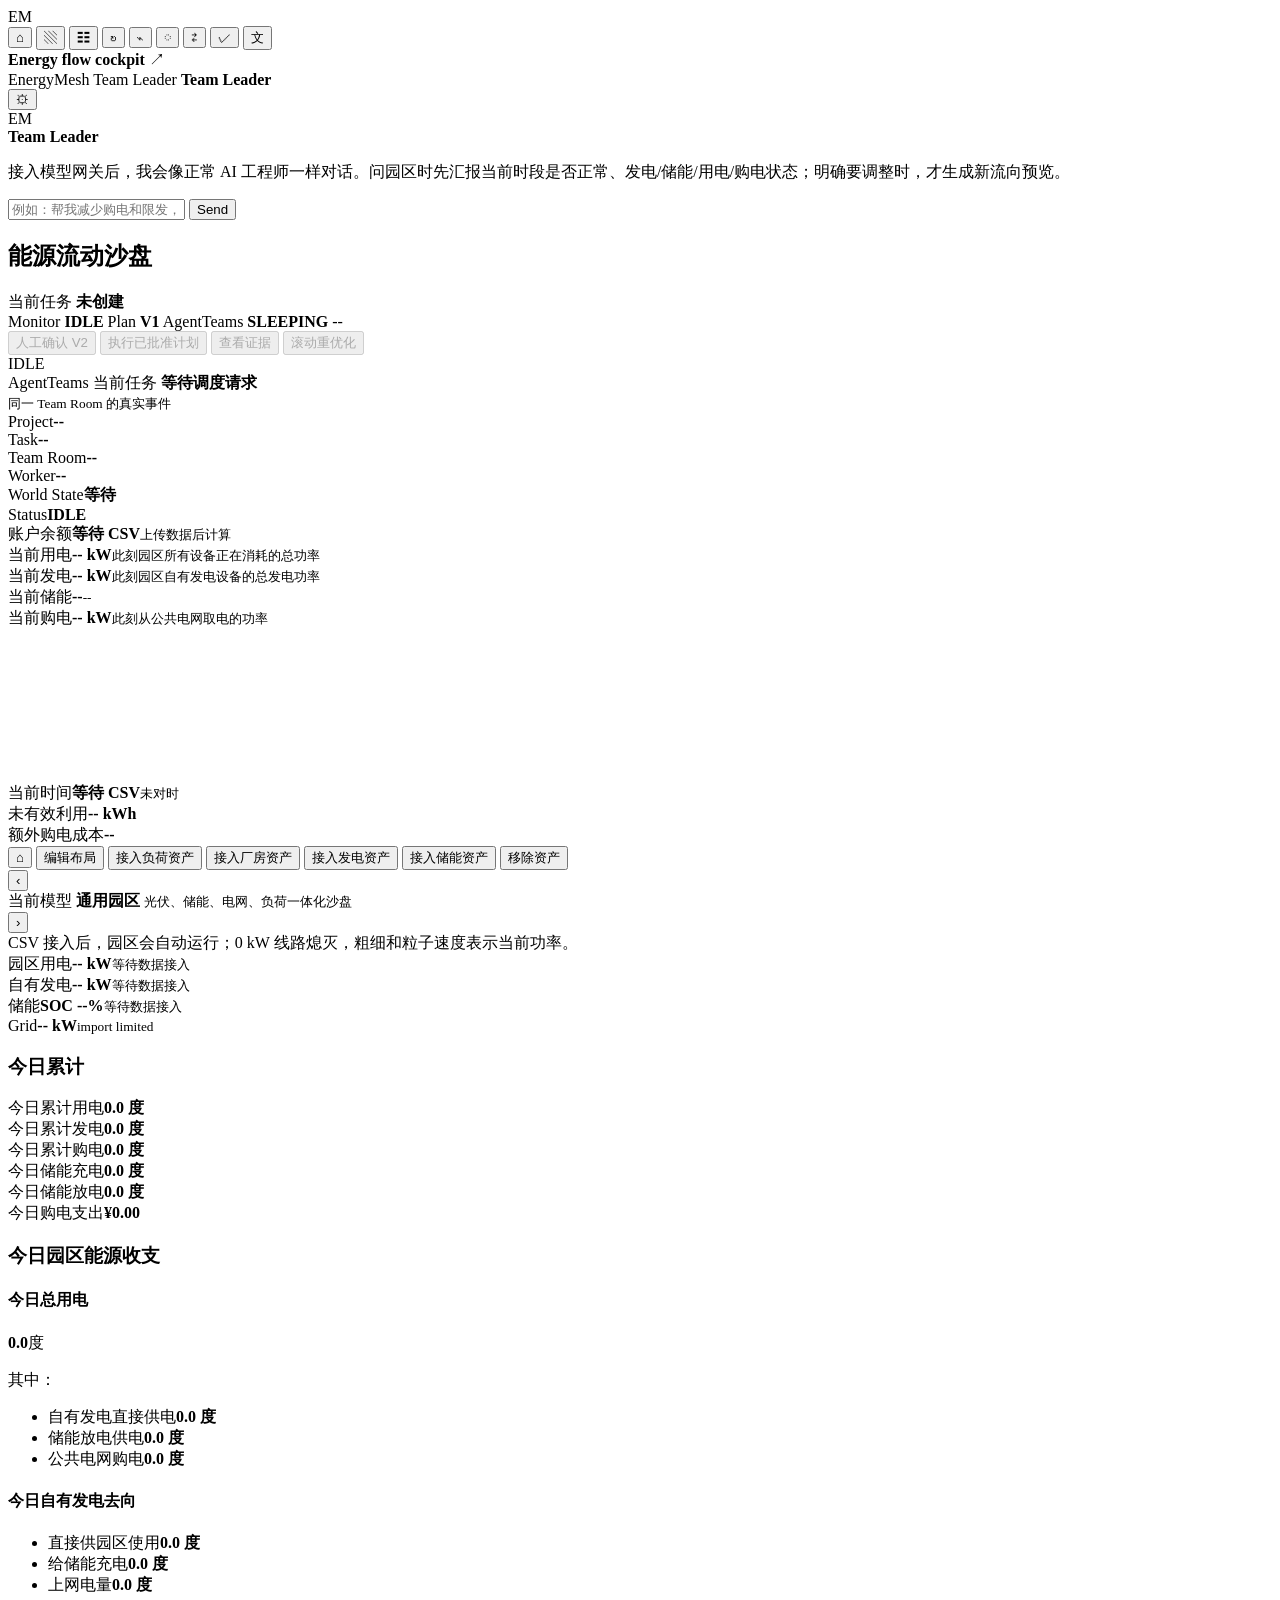
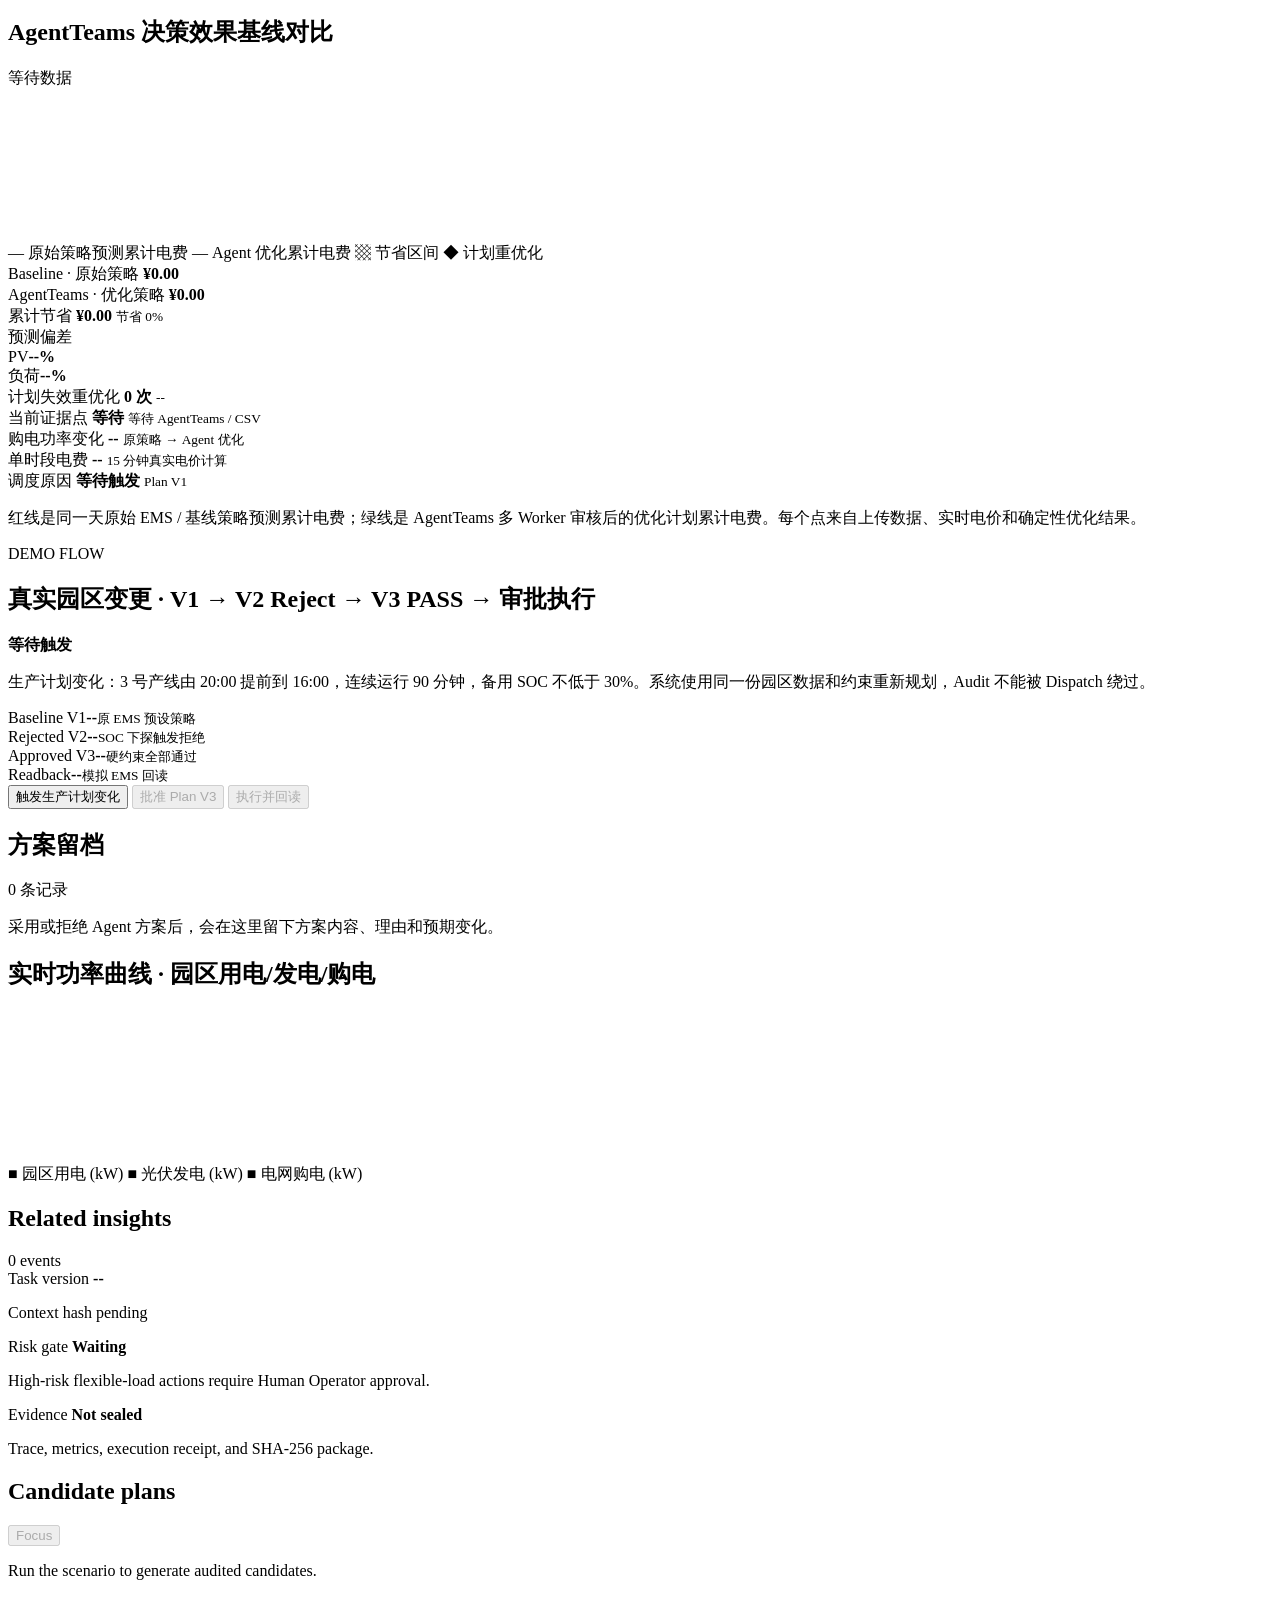
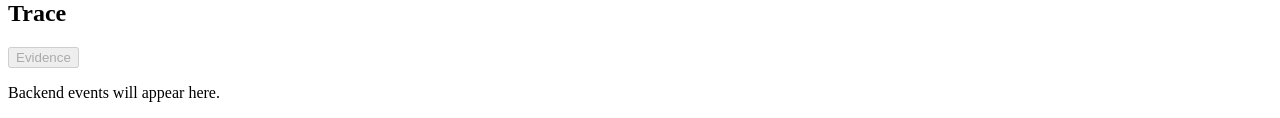
==== src/energymesh/static/index.html @ 6316b0d3 "Show baseline cost line in comparison chart" ====
<!doctype html>
<html lang="zh-CN">
  <head>
    <meta charset="utf-8" />
    <meta name="viewport" content="width=device-width, initial-scale=1" />
    <meta name="theme-color" content="#f6f8fb" />
    <title>EnergyMesh Agents · Workspace</title>
    <script>
      if (window.location.protocol === "file:") window.location.replace("http://127.0.0.1:8000/");
    </script>
    <link rel="stylesheet" href="/static/styles.css?v=20260917-baseline-chart-v5" />
  </head>
  <body>
    <main class="app-shell">
      <nav class="icon-rail" aria-label="EnergyMesh navigation">
        <div class="rail-logo" aria-hidden="true">EM</div>
        <button id="nav-overview" class="rail-item" type="button" aria-label="Overview" title="Overview">⌂</button>
        <button id="nav-workspace" class="rail-item active" type="button" aria-label="Workspace" title="Workspace">▧</button>
        <button id="nav-agents" class="rail-item" type="button" aria-label="Agent directory" title="Agent directory">☷</button>
        <button id="nav-trace" class="rail-item" type="button" aria-label="Trace" title="Trace">↻</button>
        <button id="nav-chat" class="rail-item" type="button" aria-label="AI chat" title="AI chat">⌁</button>
        <button id="nav-safety" class="rail-item" type="button" aria-label="Safety rollback" title="Safety rollback">◌</button>
        <button id="nav-connect" class="rail-item" type="button" aria-label="Connect energy data" title="连接能源数据">⇄</button>
        <button id="nav-ops" class="rail-item" type="button" aria-label="Operations evidence" title="闭环证据">✓</button>
        <button id="translate-button" class="rail-item translate-item" type="button" aria-label="Translate to Chinese" title="翻译为中文">文</button>
      </nav>

      <section id="home-view" class="home-view" aria-label="Task history" hidden>
        <header class="home-title">
          <div>
            <h1 data-i18n="homeTitle">All insights</h1>
            <p data-i18n="homeSubtitle">Recent tasks</p>
          </div>
          <label class="home-search">
            <span>⌕</span>
            <input data-i18n-placeholder="homeSearchPlaceholder" placeholder="Search tasks" />
          </label>
          <button id="new-session-button" class="secondary" type="button">开启新会话</button>
        </header>
        <div class="insight-board daily-ledger">
          <section class="day-group today-group" data-day-group="today">
            <header>
              <div><strong id="today-ledger-date">今天</strong><span>实时运行日</span></div>
              <small id="today-ledger-status">等待园区接入</small>
            </header>
            <article class="history-card ledger-summary" data-ledger-summary="today">
              <div class="history-body">
                <div class="history-tags"><span class="tag">Today</span><span id="today-ledger-source">No live feed</span></div>
                <h2>今日电力调度与使用情况</h2>
                <time id="today-ledger-time">00:00-24:00 · 96 点计划</time>
                <p id="today-ledger-copy">接入真实园区后，这里按天汇总负荷、光伏、储能、购电、成本、偏差、重调度、审批和执行回读。</p>
                <div class="history-metrics">
                  <span id="today-ledger-load">Load --</span>
                  <span id="today-ledger-cost">Cost --</span>
                  <span id="today-ledger-runs">0 runs</span>
                </div>
              </div>
            </article>
          </section>
          <section class="day-group" data-day-group="2026-07-31">
            <header>
              <div><strong>2026-07-31</strong><span>园区日调度</span></div>
              <small>1 run · Trace ready</small>
            </header>
            <article class="history-card active" data-open-workspace="weather">
              <canvas class="mini-chart" data-seed="0" aria-label="Weather shock power cover"></canvas>
              <div class="history-body">
                <div class="history-tags"><span class="tag critical" data-i18n="historyCritical">Critical</span><span data-i18n="historyTraceReady">Trace ready</span></div>
                <h2 data-i18n="historyWeatherTitle">天气突变后的园区重调度</h2>
                <time>TASK-20260731-014 · 14:00</time>
                <p data-i18n="historyWeatherText">云层突变导致光伏低于预测，生产负荷上升，系统废止旧计划并重新生成更低成本的安全方案。</p>
                <div class="history-metrics">
                  <span>V2 replanned</span>
                  <span>Candidate B pending</span>
                  <span>Evidence linked</span>
                </div>
              </div>
            </article>
          </section>
        </div>
      </section>

      <section class="brief-pane" aria-label="Workspace brief">
        <header class="workspace-title">
          <strong data-i18n="workspaceTitle">Energy flow cockpit</strong>
          <span>↗</span>
        </header>

        <section id="ai-chat-panel" class="ai-chat-panel">
          <div class="chat-head">
            <div>
              <span id="active-agent-role">EnergyMesh Team Leader</span>
              <strong id="active-agent-name">Team Leader</strong>
            </div>
            <button id="active-agent-gateway" class="mini-close gateway-open" type="button" aria-label="Open model gateway" title="Model gateway">⚙</button>
          </div>
          <div id="chat-messages" class="chat-messages">
            <article class="chat-message agent tone-leader">
              <div class="chat-avatar">EM</div>
              <div class="chat-content">
                <header class="chat-message-head">
                  <strong class="chat-speaker">Team Leader</strong>
                </header>
                <div class="chat-message-body">
                  <p data-i18n="chatIntro">接入模型网关后，我会像正常 AI 工程师一样对话。问园区时先汇报当前时段是否正常、发电/储能/用电/购电状态；明确要调整时，才生成新流向预览。</p>
                </div>
              </div>
            </article>
          </div>
          <div id="runtime-status" class="runtime-status-line" hidden><i></i><span>模型处理中</span></div>
          <form id="ai-chat-form" class="chat-form">
            <input id="ai-chat-input" autocomplete="off" data-i18n-placeholder="chatPlaceholder" placeholder="例如：帮我减少购电和限发，先预览新流向" />
            <button class="action" type="submit" data-i18n="chatSend">Send</button>
          </form>
        </section>

      </section>

      <section class="visual-pane" aria-label="Dispatch visualization">
        <header class="visual-title">
          <div>
            <h1 data-i18n="visualTitle">能源流动沙盘</h1>
          </div>
          <div class="run-status">
            <span data-i18n="taskLabel">当前任务</span>
            <strong id="task-id">未创建</strong>
          </div>
        </header>

        <div class="control-bar">
          <div class="monitor-info" aria-label="Monitor state">
            <i id="monitor-pulse"></i>
            <span data-i18n="monitorState">Monitor <strong id="monitor-state">IDLE</strong></span>
            <span data-i18n="monitorPlan">Plan <strong id="monitor-plan">V1</strong></span>
            <span data-i18n="monitorAgents">AgentTeams <strong id="monitor-agents">SLEEPING</strong></span>
            <span id="monitor-interval">--</span>
          </div>
          <div class="monitor-gate">
            <button id="monitor-approve" type="button" disabled data-i18n="monitorApprove">人工确认 V2</button>
            <button id="monitor-execute" type="button" disabled data-i18n="monitorExecute">执行已批准计划</button>
            <button id="monitor-evidence" type="button" disabled data-i18n="monitorEvidence">查看证据</button>
            <button id="monitor-rolling" type="button" disabled data-i18n="monitorRolling">滚动重优化</button>
          </div>
          <span id="task-state">IDLE</span>
        </div>

        <section id="agentteams-task-panel" class="agentteams-task-panel" aria-label="Live AgentTeams task mirror">
          <header>
            <div>
              <span>AgentTeams 当前任务</span>
              <strong id="agentteams-task-title">等待调度请求</strong>
            </div>
            <small id="agentteams-task-mode">同一 Team Room 的真实事件</small>
          </header>
          <div class="agentteams-task-grid">
            <div><span>Project</span><strong id="agentteams-project-id">--</strong></div>
            <div><span>Task</span><strong id="agentteams-runtime-task-id">--</strong></div>
            <div><span>Team Room</span><strong id="agentteams-team-room-id">--</strong></div>
            <div><span>Worker</span><strong id="agentteams-worker-id">--</strong></div>
            <div><span>World State</span><strong id="agentteams-world-state">等待</strong></div>
            <div><span>Status</span><strong id="agentteams-task-status">IDLE</strong></div>
          </div>
          <div id="agentteams-timeline" class="agentteams-timeline"></div>
        </section>

        <div class="energy-status">
          <article class="status-balance"><span data-i18n="statusBalance">账户余额</span><strong id="campus-balance">等待 CSV</strong><small data-i18n="statusBalanceNote">上传数据后计算</small></article>
          <article class="status-load"><span data-i18n="statusLoad">当前用电</span><strong id="campus-load">-- kW</strong><small data-i18n="statusLoadNote">此刻园区所有设备正在消耗的总功率</small></article>
          <article class="status-gen"><span data-i18n="statusGen">当前发电</span><strong id="campus-generation">-- kW</strong><small data-i18n="statusGenNote">此刻园区自有发电设备的总发电功率</small></article>
          <article class="status-storage"><span data-i18n="statusStorage">当前储能</span><strong id="campus-storage">--</strong><small id="campus-storage-flow">--</small></article>
          <article class="status-grid"><span data-i18n="statusGrid">当前购电</span><strong id="campus-grid-import">-- kW</strong><small data-i18n="statusGridNote">此刻从公共电网取电的功率</small></article>
        </div>

        <div class="energy-main">
          <div class="campus">
            <canvas id="campus-3d" aria-label="EnergyMesh 3D campus sandbox"></canvas>
            <div class="campus-day-hud" id="campus-day-hud">
              <div class="day-clock"><span>当前时间</span><strong id="campus-current-time">等待 CSV</strong><small id="campus-time-sync">未对时</small></div>
              <div class="day-problems">
                <article><span>未有效利用</span><strong id="campus-waste-kwh">-- kWh</strong></article>
                <article><span>额外购电成本</span><strong id="campus-extra-cost">--</strong></article>
              </div>
            </div>
            <div class="campus-tools" aria-label="Campus editor tools">
              <button id="reset-camera" class="camera-button" type="button" title="Reset camera" aria-label="Reset camera">⌂</button>
              <button id="campus-edit-layout" type="button" aria-pressed="false">编辑布局</button>
              <button class="campus-add" type="button" data-campus-add="datacenter">接入负荷资产</button>
              <button class="campus-add" type="button" data-campus-add="factory">接入厂房资产</button>
              <button class="campus-add" type="button" data-campus-add="generation">接入发电资产</button>
              <button class="campus-add" type="button" data-campus-add="storage">接入储能资产</button>
              <button id="campus-delete" type="button">移除资产</button>
            </div>
            <div class="flow-preview-card" id="flow-preview-card" hidden>
              <header>
              <span>新方案预览</span>
              <strong>储能优先消纳方案</strong>
              </header>
              <p id="flow-plan-reason">把白天未利用的发电更多存进储能，晚高峰由储能优先供给用电格，减少电网购电。</p>
              <div class="flow-deltas">
                <div><span>电网购电</span><strong id="delta-grid">--</strong></div>
                <div><span>储能放电</span><strong id="delta-storage">--</strong></div>
                <div><span>限发浪费</span><strong id="delta-curtail">--</strong></div>
              </div>
              <div class="flow-plan-actions">
                <button id="reject-flow-plan" class="secondary" type="button">拒绝采用</button>
                <button id="adopt-flow-plan" type="button">采用方案</button>
              </div>
            </div>
            <div class="campus-model-switch" aria-label="园区模型切换">
              <button id="campus-model-prev" type="button" aria-label="上一个模型">‹</button>
              <div>
                <span id="campus-model-kicker">当前模型</span>
                <strong id="campus-model-name">通用园区</strong>
                <small id="campus-model-detail">光伏、储能、电网、负荷一体化沙盘</small>
              </div>
              <button id="campus-model-next" type="button" aria-label="下一个模型">›</button>
            </div>
            <div class="campus-hint">CSV 接入后，园区会自动运行；0 kW 线路熄灭，粗细和粒子速度表示当前功率。</div>
            <article class="asset metric-card" data-anchor="factory"><span data-i18n="assetFactory">园区用电</span><strong id="asset-factory">-- kW</strong><small data-i18n="assetFactoryNote">等待数据接入</small></article>
            <article class="asset metric-card" data-anchor="solar"><span data-i18n="assetSolar">自有发电</span><strong id="asset-solar">-- kW</strong><small data-i18n="assetSolarNote">等待数据接入</small></article>
            <article class="asset metric-card critical" data-anchor="storage"><span data-i18n="assetStorageLabel">储能</span><strong id="asset-storage">SOC --%</strong><small data-i18n="assetStorageNote">等待数据接入</small></article>
            <article class="asset warning" data-anchor="grid"><span data-i18n="assetGrid">Grid</span><strong id="asset-grid">-- kW</strong><small data-i18n="assetGridNote">import limited</small></article>
          </div>
        </div>

        <div class="energy-bottom">
          <div class="energy-today">
            <h3 data-i18n="todayTitle">今日累计</h3>
            <div class="today-grid">
              <article><span data-i18n="todayLoad">今日累计用电</span><strong id="today-load">0.0 度</strong></article>
              <article><span data-i18n="todayGen">今日累计发电</span><strong id="today-gen">0.0 度</strong></article>
              <article><span data-i18n="todayGrid">今日累计购电</span><strong id="today-grid">0.0 度</strong></article>
              <article><span data-i18n="todayCharge">今日储能充电</span><strong id="today-charge">0.0 度</strong></article>
              <article><span data-i18n="todayDischarge">今日储能放电</span><strong id="today-discharge">0.0 度</strong></article>
              <article><span data-i18n="todayCost">今日购电支出</span><strong id="today-cost">¥0.00</strong></article>
            </div>
          </div>
          <div class="energy-balance">
            <h3 data-i18n="balanceTitle">今日园区能源收支</h3>
            <div class="balance-grid">
              <div class="balance-in">
                <h4 data-i18n="balanceInTitle">今日总用电</h4>
                <div class="balance-amount"><strong id="balance-total-load">0.0</strong><span data-i18n="unitDegree">度</span></div>
                <p data-i18n="balanceInFrom">其中：</p>
                <ul>
                  <li><span data-i18n="fromGen">自有发电直接供电</span><strong id="balance-from-gen">0.0 度</strong></li>
                  <li><span data-i18n="fromStorage">储能放电供电</span><strong id="balance-from-storage">0.0 度</strong></li>
                  <li><span data-i18n="fromGrid">公共电网购电</span><strong id="balance-from-grid">0.0 度</strong></li>
                </ul>
              </div>
              <div class="balance-out">
                <h4 data-i18n="balanceOutTitle">今日自有发电去向</h4>
                <ul>
                  <li><span data-i18n="toLoad">直接供园区使用</span><strong id="balance-to-load">0.0 度</strong></li>
                  <li><span data-i18n="toStorage">给储能充电</span><strong id="balance-to-storage">0.0 度</strong></li>
                  <li><span data-i18n="toGrid" id="balance-export-label">上网电量</span><strong id="balance-to-grid">0.0 度</strong></li>
                </ul>
              </div>
            </div>
          </div>
        </div>

        <section class="cost-compare" aria-label="Parallel simulation cost comparison">
          <header>
            <h2>AgentTeams 决策效果基线对比</h2>
            <span id="parallel-status">等待数据</span>
          </header>
          <div class="cost-chart-layout">
            <div class="cost-chart-wrap">
              <canvas id="cost-chart" aria-label="Cumulative cost comparison: baseline vs Agent optimized"></canvas>
              <div class="chart-legend">
                <span class="legend-baseline">— 原始策略预测累计电费</span>
                <span class="legend-optimized">— Agent 优化累计电费</span>
                <span class="legend-savings">▩ 节省区间</span>
                <span class="legend-reopt">◆ 计划重优化</span>
              </div>
            </div>
            <div class="cost-metrics">
              <article class="compare-a">
                <span>Baseline · 原始策略</span>
                <strong id="cost-baseline">¥0.00</strong>
              </article>
              <article class="compare-b">
                <span>AgentTeams · 优化策略</span>
                <strong id="cost-optimized">¥0.00</strong>
              </article>
              <article class="compare-save">
                <span>累计节省</span>
                <strong id="cost-savings">¥0.00</strong>
                <small id="savings-percent">节省 0%</small>
              </article>
              <div class="deviation-metrics">
                <span>预测偏差</span>
                <div><label>PV</label><strong id="deviation-pv">--%</strong></div>
                <div><label>负荷</label><strong id="deviation-load">--%</strong></div>
              </div>
              <div class="reopt-metrics">
                <span>计划失效重优化</span>
                <strong id="reopt-count">0 次</strong>
                <small id="reopt-reason">--</small>
              </div>
            </div>
          </div>
          <div id="dispatch-evidence-strip" class="dispatch-evidence-strip" aria-label="Dispatch delta evidence">
            <article>
              <span>当前证据点</span>
              <strong id="evidence-interval">等待</strong>
              <small id="evidence-tariff">等待 AgentTeams / CSV</small>
            </article>
            <article>
              <span>购电功率变化</span>
              <strong id="evidence-grid-delta">--</strong>
              <small id="evidence-grid-note">原策略 → Agent 优化</small>
            </article>
            <article>
              <span>单时段电费</span>
              <strong id="evidence-cost-delta">--</strong>
              <small id="evidence-cost-note">15 分钟真实电价计算</small>
            </article>
            <article>
              <span>调度原因</span>
              <strong id="evidence-reason">等待触发</strong>
              <small id="evidence-plan-version">Plan V1</small>
            </article>
          </div>
          <div class="compare-note">
            <p>红线是同一天原始 EMS / 基线策略预测累计电费；绿线是 AgentTeams 多 Worker 审核后的优化计划累计电费。每个点来自上传数据、实时电价和确定性优化结果。</p>
          </div>
        </section>

        <section class="demo-director" aria-label="EnergyMesh demo workflow">
          <header>
            <div>
              <span>DEMO FLOW</span>
              <h2>真实园区变更 · V1 → V2 Reject → V3 PASS → 审批执行</h2>
            </div>
            <strong id="demo-flow-status">等待触发</strong>
          </header>
          <p>生产计划变化：3 号产线由 20:00 提前到 16:00，连续运行 90 分钟，备用 SOC 不低于 30%。系统使用同一份园区数据和约束重新规划，Audit 不能被 Dispatch 绕过。</p>
          <div class="demo-flow-grid">
            <article><span>Baseline V1</span><strong id="demo-baseline-cost">--</strong><small>原 EMS 预设策略</small></article>
            <article><span>Rejected V2</span><strong id="demo-v2-status">--</strong><small>SOC 下探触发拒绝</small></article>
            <article><span>Approved V3</span><strong id="demo-v3-cost">--</strong><small>硬约束全部通过</small></article>
            <article><span>Readback</span><strong id="demo-readback">--</strong><small>模拟 EMS 回读</small></article>
          </div>
          <div class="demo-flow-actions">
            <button id="demo-production-change" type="button">触发生产计划变化</button>
            <button id="demo-approve-v3" class="secondary" type="button" disabled>批准 Plan V3</button>
            <button id="demo-execute-v3" class="secondary" type="button" disabled>执行并回读</button>
          </div>
        </section>

        <section class="plan-ledger-section" aria-label="Adopted dispatch plan ledger">
          <header>
            <h2>方案留档</h2>
            <span id="plan-ledger-count">0 条记录</span>
          </header>
          <div id="plan-ledger-list" class="plan-ledger-list">
            <p class="empty">采用或拒绝 Agent 方案后，会在这里留下方案内容、理由和预期变化。</p>
          </div>
        </section>

        <section class="power-chart-section" aria-label="Real-time power curves">
          <header><h2>实时功率曲线 · 园区用电/发电/购电</h2></header>
          <div class="power-chart-wrap">
            <canvas id="power-chart"></canvas>
          </div>
          <div class="power-chart-legend">
            <span class="legend-load">■ 园区用电 (kW)</span>
            <span class="legend-pv">■ 光伏发电 (kW)</span>
            <span class="legend-grid">■ 电网购电 (kW)</span>
          </div>
        </section>

        <section class="related">
          <header>
            <h2 data-i18n="relatedTitle">Related insights</h2>
            <span id="trace-count">0 events</span>
          </header>
          <div class="insight-grid">
            <article class="insight">
              <span data-i18n="taskVersionLabel">Task version</span>
              <strong id="task-version">--</strong>
              <p id="context-hash">Context hash pending</p>
            </article>
            <article class="insight">
              <span data-i18n="riskGateLabel">Risk gate</span>
              <strong id="approval-status">Waiting</strong>
              <p data-i18n="riskGateText">High-risk flexible-load actions require Human Operator approval.</p>
            </article>
            <article class="insight">
              <span data-i18n="evidenceLabel">Evidence</span>
              <strong id="evidence-status">Not sealed</strong>
              <p data-i18n="evidenceText">Trace, metrics, execution receipt, and SHA-256 package.</p>
            </article>
          </div>
        </section>

        <section class="detail-columns">
          <div>
            <div class="section-heading">
              <h2 data-i18n="candidatePlansTitle">Candidate plans</h2>
              <button id="review-candidates" class="mini-action" type="button" disabled data-i18n="focusButton">Focus</button>
            </div>
            <div id="candidate-list" class="candidate-list"><p class="empty" data-i18n="candidateEmpty">Run the scenario to generate audited candidates.</p></div>
          </div>
          <div>
            <div class="section-heading">
              <h2 data-i18n="traceTitle">Trace</h2>
              <button id="open-evidence" class="mini-action" type="button" disabled data-i18n="evidenceButton">Evidence</button>
            </div>
            <div id="trace-list" class="trace-list"><p class="empty" data-i18n="traceEmpty">Backend events will appear here.</p></div>
          </div>
        </section>
      </section>
    </main>

    <aside id="agent-directory-drawer" class="agent-directory-drawer" hidden aria-label="Agent directory">
      <div class="drawer-head">
        <div><span data-i18n="agentDirectory">Agent directory</span><strong data-i18n="workersLabel">Workers</strong></div>
        <button id="agent-directory-close" class="icon-button" type="button" aria-label="Close Agent directory">×</button>
      </div>
      <div id="agent-directory-list" class="directory-list">
        <article data-agent-id="team_leader">
          <img src="/static/avatars/perception.svg" alt="" />
          <div><strong data-agent-name="team_leader">Team Leader</strong><span data-agent-role="team_leader">Task routing / supervision</span></div>
          <button class="directory-chat" type="button" data-i18n="chatButton">Chat</button>
          <button class="directory-gateway" type="button" data-i18n="gatewayButton">Gateway</button>
        </article>
        <article data-agent-id="perception_agent">
          <img src="/static/avatars/perception.svg" alt="" />
          <div><strong data-agent-name="perception_agent">Perception Worker</strong><span data-agent-role="perception_agent">Context validation</span></div>
          <button class="directory-chat" type="button" data-i18n="chatButton">Chat</button>
          <button class="directory-gateway" type="button" data-i18n="gatewayButton">Gateway</button>
        </article>
        <article data-agent-id="dispatch_agent">
          <img src="/static/avatars/dispatch.svg" alt="" />
          <div><strong data-agent-name="dispatch_agent">Dispatch Worker</strong><span data-agent-role="dispatch_agent">Candidate planning</span></div>
          <button class="directory-chat" type="button" data-i18n="chatButton">Chat</button>
          <button class="directory-gateway" type="button" data-i18n="gatewayButton">Gateway</button>
        </article>
        <article data-agent-id="audit_agent">
          <img src="/static/avatars/audit.svg" alt="" />
          <div><strong data-agent-name="audit_agent">Audit Worker</strong><span data-agent-role="audit_agent">Independent safety audit</span></div>
          <button class="directory-chat" type="button" data-i18n="chatButton">Chat</button>
          <button class="directory-gateway" type="button" data-i18n="gatewayButton">Gateway</button>
        </article>
        <article data-agent-id="execution_agent">
          <img src="/static/avatars/execution.svg" alt="" />
          <div><strong data-agent-name="execution_agent">Execution Worker</strong><span data-agent-role="execution_agent">Approved command mapping</span></div>
          <button class="directory-chat" type="button" data-i18n="chatButton">Chat</button>
          <button class="directory-gateway" type="button" data-i18n="gatewayButton">Gateway</button>
        </article>
      </div>
    </aside>

    <aside id="ops-drawer" class="agent-directory-drawer ops-drawer" hidden aria-label="Operations evidence">
      <div class="drawer-head">
        <div><span>OPERATIONS</span><strong>闭环证据</strong></div>
        <button id="ops-drawer-close" class="icon-button" type="button" aria-label="Close operations evidence">×</button>
      </div>
      <div class="ops-drawer-body">
        <section class="ops-status-strip">
          <article><span>数据快照</span><strong id="ops-data-state">Waiting</strong></article>
          <article><span>计划状态</span><strong id="ops-plan-state">--</strong></article>
          <article><span>Agent Trace</span><strong id="ops-trace-count">0</strong></article>
        </section>
        <section class="ops-panel">
          <header><span>BUSINESS LOOP</span><strong>从园区数据到执行回读</strong></header>
          <ol id="ops-loop-list" class="ops-loop-list"></ol>
        </section>
        <section class="ops-panel">
          <header><span>AGENTTEAMS</span><strong>职责、权限与交接</strong></header>
          <div id="ops-agent-list" class="ops-agent-list"></div>
        </section>
        <section class="ops-panel">
          <header><span>MCP / SKILL</span><strong>最小权限运行边界</strong></header>
          <div id="ops-permission-list" class="ops-permission-list"></div>
        </section>
        <section class="ops-panel">
          <header><span>POLARDB RAG</span><strong>记忆只解释，不直接调度</strong></header>
          <p id="ops-rag-insight" class="ops-rag-insight">等待偏差记录。</p>
          <div class="ops-memory-grid">
            <article><span>偏差事件</span><strong id="ops-memory-deviation">0</strong></article>
            <article><span>人工调整</span><strong id="ops-memory-human">0</strong></article>
            <article><span>结果回写</span><strong id="ops-memory-outcome">0</strong></article>
          </div>
        </section>
        <section class="ops-panel">
          <header><span>SLO</span><strong>运行门槛</strong></header>
          <div id="ops-slo-list" class="ops-slo-list"></div>
        </section>
      </div>
    </aside>

    <dialog id="trace-dialog">
      <form method="dialog">
        <div class="dialog-heading">
          <div><span>TRACE DETAIL</span><h2 id="trace-dialog-title">Event detail</h2></div>
          <button class="icon-button" type="button" data-close-dialog="trace-dialog">×</button>
        </div>
        <pre id="trace-json"></pre>
      </form>
    </dialog>
    <dialog id="candidate-dialog">
      <form method="dialog">
        <div class="dialog-heading">
          <div><span>AUDIT VERDICT</span><h2 id="candidate-dialog-title">Candidate plan</h2></div>
          <button class="icon-button" type="button" data-close-dialog="candidate-dialog">×</button>
        </div>
        <pre id="candidate-json"></pre>
      </form>
    </dialog>
    <dialog id="evidence-dialog">
      <form method="dialog">
        <div class="dialog-heading">
          <div><span>EVIDENCE PACKAGE</span><h2>Task evidence</h2></div>
          <button class="icon-button" type="button" data-close-dialog="evidence-dialog">×</button>
        </div>
        <pre id="evidence-json"></pre>
      </form>
    </dialog>
    <dialog id="gateway-dialog">
      <form method="dialog" id="gateway-form">
        <div class="dialog-heading">
          <div><span>MODEL GATEWAY</span><h2 id="gateway-title">Agent gateway</h2></div>
          <button class="icon-button" type="button" data-close-dialog="gateway-dialog">×</button>
        </div>
        <div class="gateway-body">
          <label><span data-i18n="gatewayBaseUrl">Base URL</span><input id="gateway-base-url" value="https://api.deepseek.com" /></label>
          <label><span data-i18n="gatewayApiKey">API Key</span><input id="gateway-api-key" type="password" placeholder="sk-..." autocomplete="off" /></label>
          <label><span data-i18n="gatewayModel">Model</span><input id="gateway-model" value="deepseek-chat" /></label>
          <div class="gateway-actions">
            <button class="action" type="button" id="gateway-test" data-i18n="gatewayTest">Test</button>
            <button class="action primary" type="submit" data-i18n="gatewaySave">Save gateway</button>
          </div>
          <p id="gateway-status" data-i18n="gatewayStored">Gateway settings are stored locally for now.</p>
        </div>
      </form>
    </dialog>
    <dialog id="connector-dialog">
      <form method="dialog">
        <div class="dialog-heading">
          <div><span>ENERGY DATA</span><h2>连接能源数据</h2></div>
          <button class="icon-button" type="button" data-close-dialog="connector-dialog">×</button>
        </div>
        <div class="gateway-body connector-copy">
          <input id="energy-csv-file" type="file" accept=".csv,text/csv" hidden />
          <button id="connect-energy-source" class="full-width" type="button">接入园区系统数据</button>
          <div class="upload-section">
            <button id="upload-energy-data" class="secondary" type="button">选择历史 CSV</button>
            <div class="replay-control" id="replay-control">
              <div class="replay-head">
                <span>园区时间回放</span>
                <strong id="replay-readout">等待 CSV</strong>
              </div>
              <label class="replay-row">
                <span>当前时段</span>
                <input id="replay-slider" type="range" min="0" max="95" value="0" />
              </label>
              <label class="replay-row">
                <span>回放速度</span>
                <input id="replay-speed-slider" type="range" min="0" max="3" step="1" value="0" />
              </label>
              <div class="replay-scale"><span>左：真实 1:1</span><span>中：1秒=1分钟</span><span>右：更快</span></div>
            </div>
          </div>
          <div class="connector-status">
            <span id="monitor-source-note">尚未加载真实数据</span>
            <div id="monitor-event-list" class="monitor-event-list">
              <p>Monitor 持续读取；异常前不调用 LLM。</p>
            </div>
          </div>
          <pre>{
  "mode": "read_only",
  "interval_minutes": 15,
  "output": "ExternalDataSnapshot",
  "production_write": false
}</pre>
          <div class="gateway-actions connector-test-actions">
            <button id="test-demo-data" class="action" type="button">测试历史数据</button>
            <button id="test-live-data" class="action" type="button">测试真实园区</button>
          </div>
        </div>
      </form>
    </dialog>
    <div id="toast" role="status" aria-live="polite"></div>
    <script type="module" src="/static/app.js?v=20260917-baseline-chart-v5"></script>
  </body>
</html>
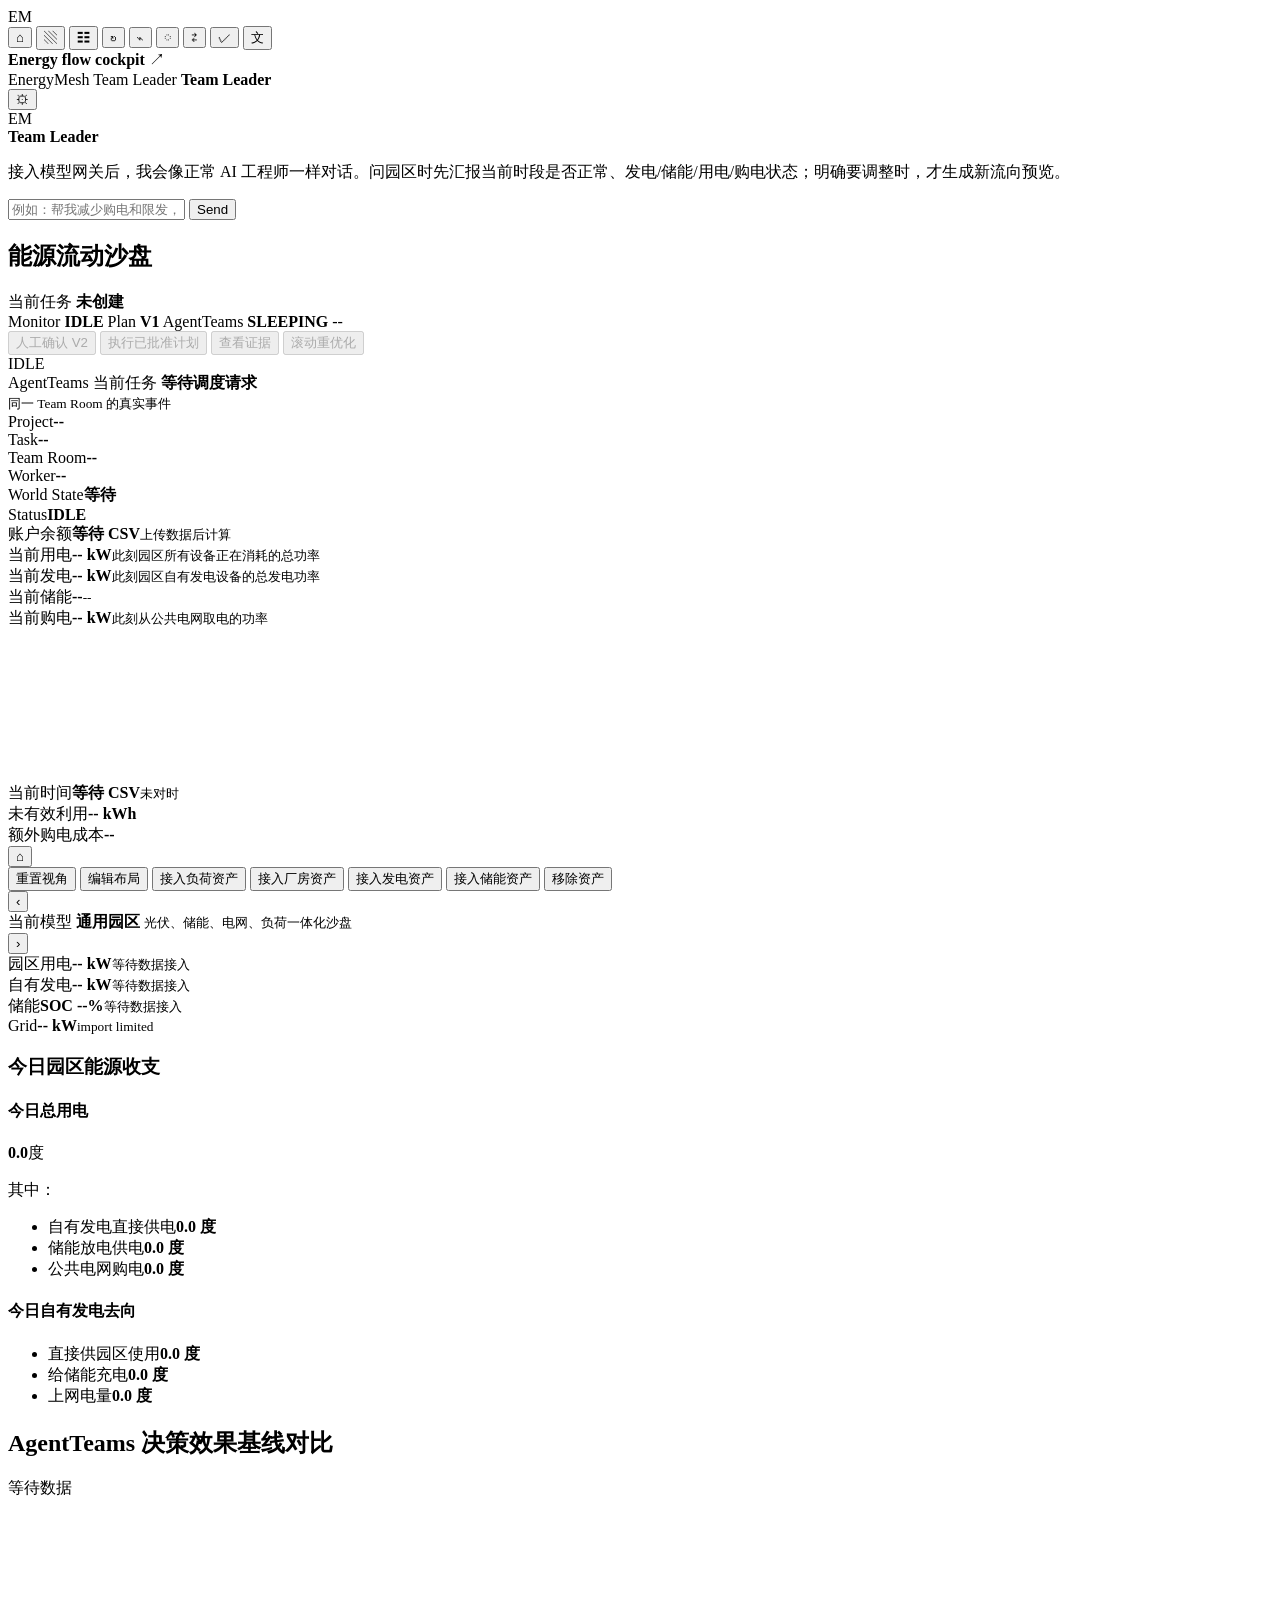
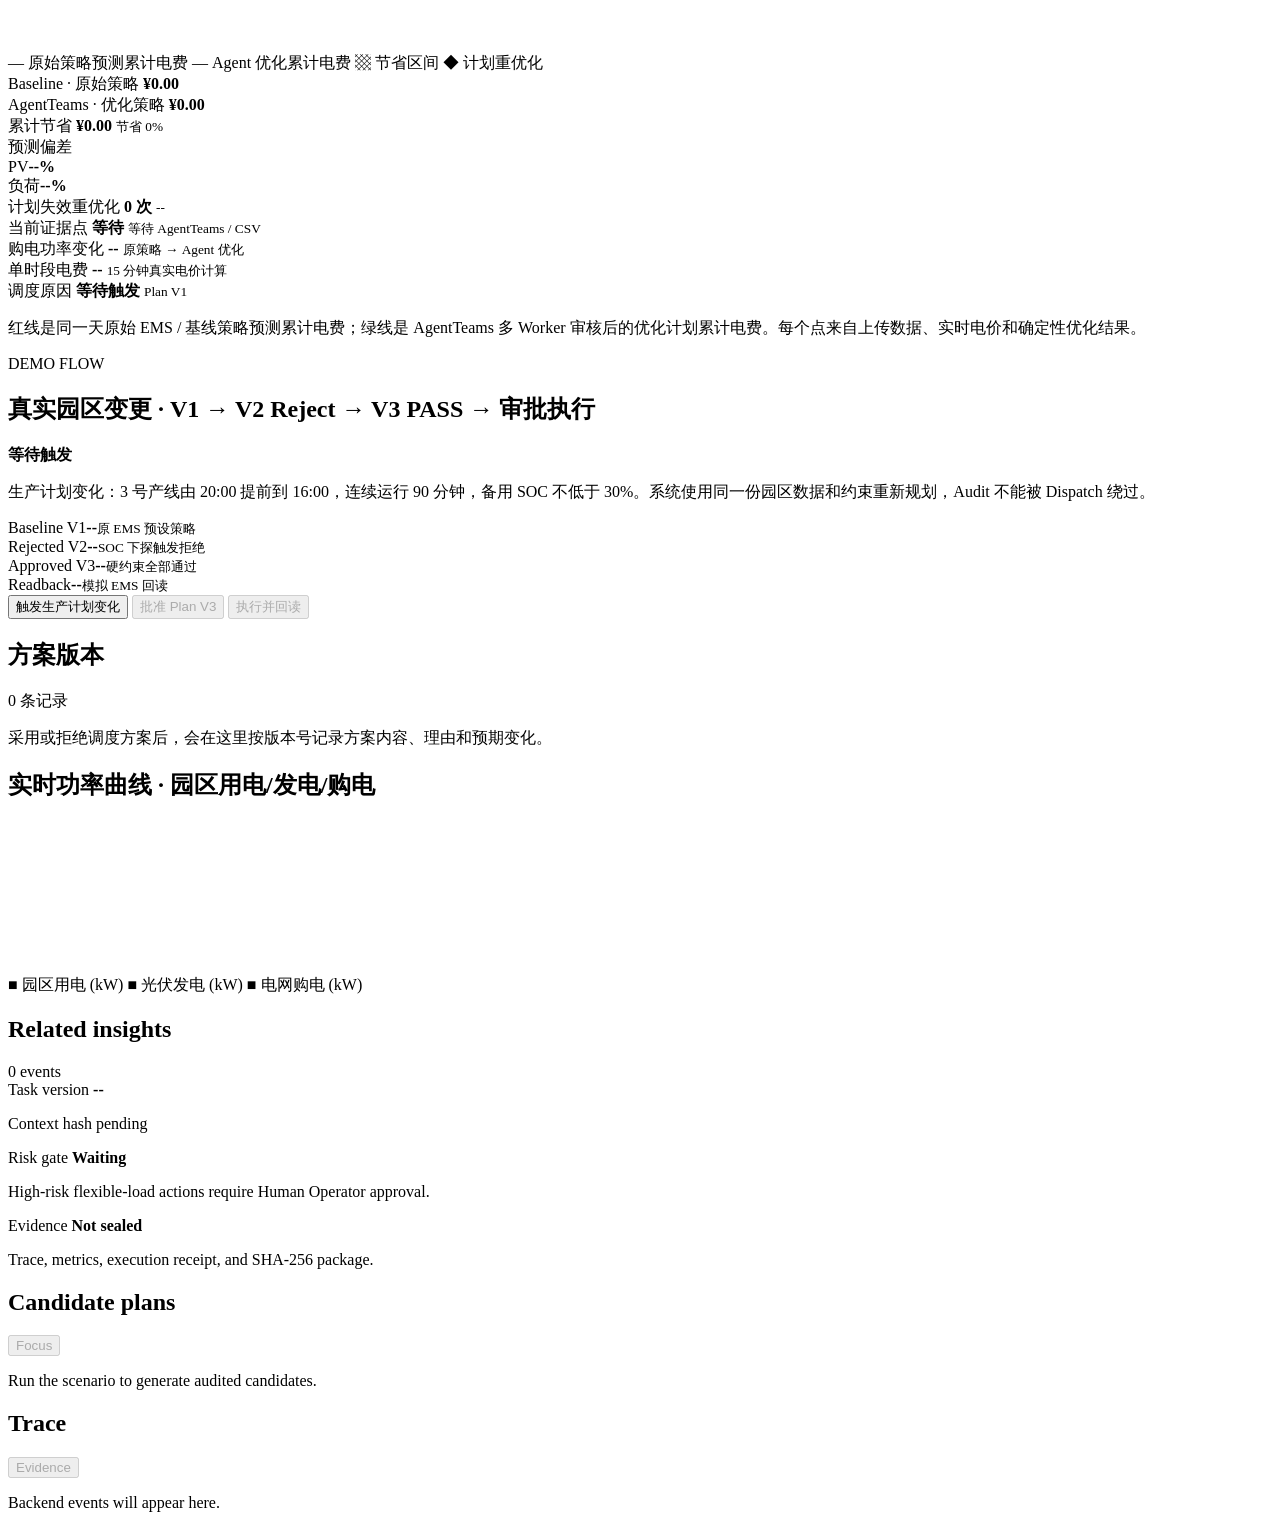
==== commit 7f479d8c: "Stabilize cloud demo UI and AgentTeams keepalive" ====
--- a/src/energymesh/static/index.html
+++ b/src/energymesh/static/index.html
@@ -8,7 +8,7 @@
     <script>
       if (window.location.protocol === "file:") window.location.replace("http://127.0.0.1:8000/");
     </script>
-    <link rel="stylesheet" href="/static/styles.css?v=20260917-baseline-chart-v5" />
+    <link rel="stylesheet" href="/static/styles.css?v=20260918-product-fix-v4" />
   </head>
   <body>
     <main class="app-shell">
@@ -182,28 +182,37 @@
               </div>
             </div>
             <div class="campus-tools" aria-label="Campus editor tools">
-              <button id="reset-camera" class="camera-button" type="button" title="Reset camera" aria-label="Reset camera">⌂</button>
-              <button id="campus-edit-layout" type="button" aria-pressed="false">编辑布局</button>
-              <button class="campus-add" type="button" data-campus-add="datacenter">接入负荷资产</button>
-              <button class="campus-add" type="button" data-campus-add="factory">接入厂房资产</button>
-              <button class="campus-add" type="button" data-campus-add="generation">接入发电资产</button>
-              <button class="campus-add" type="button" data-campus-add="storage">接入储能资产</button>
-              <button id="campus-delete" type="button">移除资产</button>
+              <button id="campus-tools-toggle" class="camera-button" type="button" title="打开布局工具" aria-label="打开布局工具" aria-expanded="false">⌂</button>
+              <div class="campus-tools-menu" id="campus-tools-menu">
+                <button id="reset-camera" type="button">重置视角</button>
+                <button id="campus-edit-layout" type="button" aria-pressed="false">编辑布局</button>
+                <button class="campus-add" type="button" data-campus-add="datacenter">接入负荷资产</button>
+                <button class="campus-add" type="button" data-campus-add="factory">接入厂房资产</button>
+                <button class="campus-add" type="button" data-campus-add="generation">接入发电资产</button>
+                <button class="campus-add" type="button" data-campus-add="storage">接入储能资产</button>
+                <button id="campus-delete" type="button">移除资产</button>
+              </div>
             </div>
             <div class="flow-preview-card" id="flow-preview-card" hidden>
               <header>
-              <span>新方案预览</span>
-              <strong>储能优先消纳方案</strong>
+                <span>调度变更审批</span>
+                <strong>并网点目标重规划</strong>
               </header>
-              <p id="flow-plan-reason">把白天未利用的发电更多存进储能，晚高峰由储能优先供给用电格，减少电网购电。</p>
-              <div class="flow-deltas">
-                <div><span>电网购电</span><strong id="delta-grid">--</strong></div>
-                <div><span>储能放电</span><strong id="delta-storage">--</strong></div>
-                <div><span>限发浪费</span><strong id="delta-curtail">--</strong></div>
+              <p id="flow-plan-reason">等待 AgentTeams 返回新调度方案。</p>
+              <div class="approval-summary">
+                <div class="approval-wide"><span>触发原因</span><strong id="approval-trigger">--</strong></div>
+                <div><span>生效区间</span><strong id="approval-effective">--</strong></div>
+                <div><span>储能功率</span><strong id="approval-ess">--</strong></div>
+                <div><span>并网功率</span><strong id="approval-grid">--</strong></div>
+                <div><span>SOC 变化</span><strong id="approval-soc">--</strong></div>
+                <div><span>预计节省</span><strong id="approval-saving">--</strong></div>
+              </div>
+              <div class="approval-constraints" id="approval-constraints">
+                ✓ SOC / PCS / 变压器 / 并网约束校验通过
               </div>
               <div class="flow-plan-actions">
-                <button id="reject-flow-plan" class="secondary" type="button">拒绝采用</button>
-                <button id="adopt-flow-plan" type="button">采用方案</button>
+                <button id="reject-flow-plan" class="secondary" type="button">拒绝</button>
+                <button id="adopt-flow-plan" type="button">批准执行</button>
               </div>
             </div>
             <div class="campus-model-switch" aria-label="园区模型切换">
@@ -215,7 +224,6 @@
               </div>
               <button id="campus-model-next" type="button" aria-label="下一个模型">›</button>
             </div>
-            <div class="campus-hint">CSV 接入后，园区会自动运行；0 kW 线路熄灭，粗细和粒子速度表示当前功率。</div>
             <article class="asset metric-card" data-anchor="factory"><span data-i18n="assetFactory">园区用电</span><strong id="asset-factory">-- kW</strong><small data-i18n="assetFactoryNote">等待数据接入</small></article>
             <article class="asset metric-card" data-anchor="solar"><span data-i18n="assetSolar">自有发电</span><strong id="asset-solar">-- kW</strong><small data-i18n="assetSolarNote">等待数据接入</small></article>
             <article class="asset metric-card critical" data-anchor="storage"><span data-i18n="assetStorageLabel">储能</span><strong id="asset-storage">SOC --%</strong><small data-i18n="assetStorageNote">等待数据接入</small></article>
@@ -224,17 +232,6 @@
         </div>
 
         <div class="energy-bottom">
-          <div class="energy-today">
-            <h3 data-i18n="todayTitle">今日累计</h3>
-            <div class="today-grid">
-              <article><span data-i18n="todayLoad">今日累计用电</span><strong id="today-load">0.0 度</strong></article>
-              <article><span data-i18n="todayGen">今日累计发电</span><strong id="today-gen">0.0 度</strong></article>
-              <article><span data-i18n="todayGrid">今日累计购电</span><strong id="today-grid">0.0 度</strong></article>
-              <article><span data-i18n="todayCharge">今日储能充电</span><strong id="today-charge">0.0 度</strong></article>
-              <article><span data-i18n="todayDischarge">今日储能放电</span><strong id="today-discharge">0.0 度</strong></article>
-              <article><span data-i18n="todayCost">今日购电支出</span><strong id="today-cost">¥0.00</strong></article>
-            </div>
-          </div>
           <div class="energy-balance">
             <h3 data-i18n="balanceTitle">今日园区能源收支</h3>
             <div class="balance-grid">
@@ -352,11 +349,11 @@
 
         <section class="plan-ledger-section" aria-label="Adopted dispatch plan ledger">
           <header>
-            <h2>方案留档</h2>
+            <h2>方案版本</h2>
             <span id="plan-ledger-count">0 条记录</span>
           </header>
           <div id="plan-ledger-list" class="plan-ledger-list">
-            <p class="empty">采用或拒绝 Agent 方案后，会在这里留下方案内容、理由和预期变化。</p>
+            <p class="empty">采用或拒绝调度方案后，会在这里按版本号记录方案内容、理由和预期变化。</p>
           </div>
         </section>
 
@@ -531,8 +528,7 @@
           <label><span data-i18n="gatewayApiKey">API Key</span><input id="gateway-api-key" type="password" placeholder="sk-..." autocomplete="off" /></label>
           <label><span data-i18n="gatewayModel">Model</span><input id="gateway-model" value="deepseek-chat" /></label>
           <div class="gateway-actions">
-            <button class="action" type="button" id="gateway-test" data-i18n="gatewayTest">Test</button>
-            <button class="action primary" type="submit" data-i18n="gatewaySave">Save gateway</button>
+            <button class="action primary" type="submit" id="gateway-test" data-i18n="gatewayTest">Save and test</button>
           </div>
           <p id="gateway-status" data-i18n="gatewayStored">Gateway settings are stored locally for now.</p>
         </div>
@@ -585,6 +581,6 @@
       </form>
     </dialog>
     <div id="toast" role="status" aria-live="polite"></div>
-    <script type="module" src="/static/app.js?v=20260917-baseline-chart-v5"></script>
+    <script type="module" src="/static/app.js?v=20260918-product-fix-v4"></script>
   </body>
 </html>
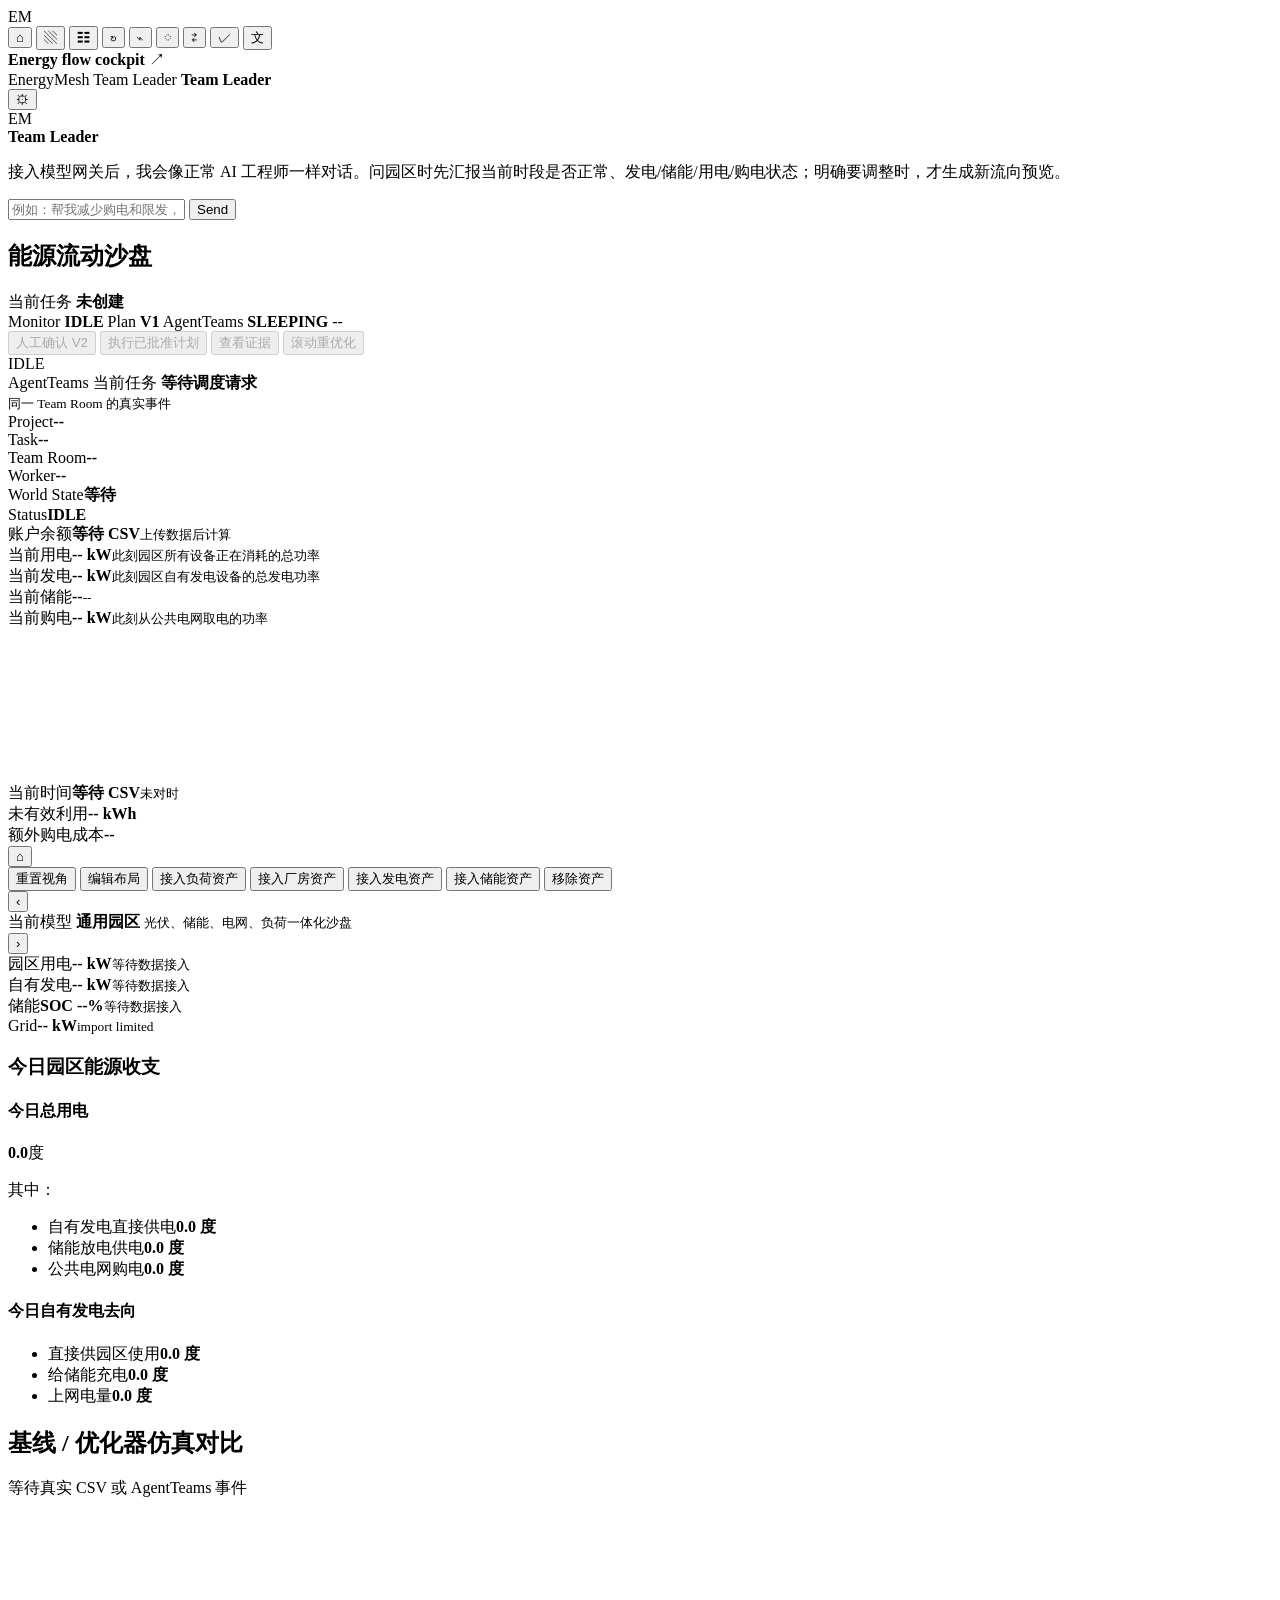
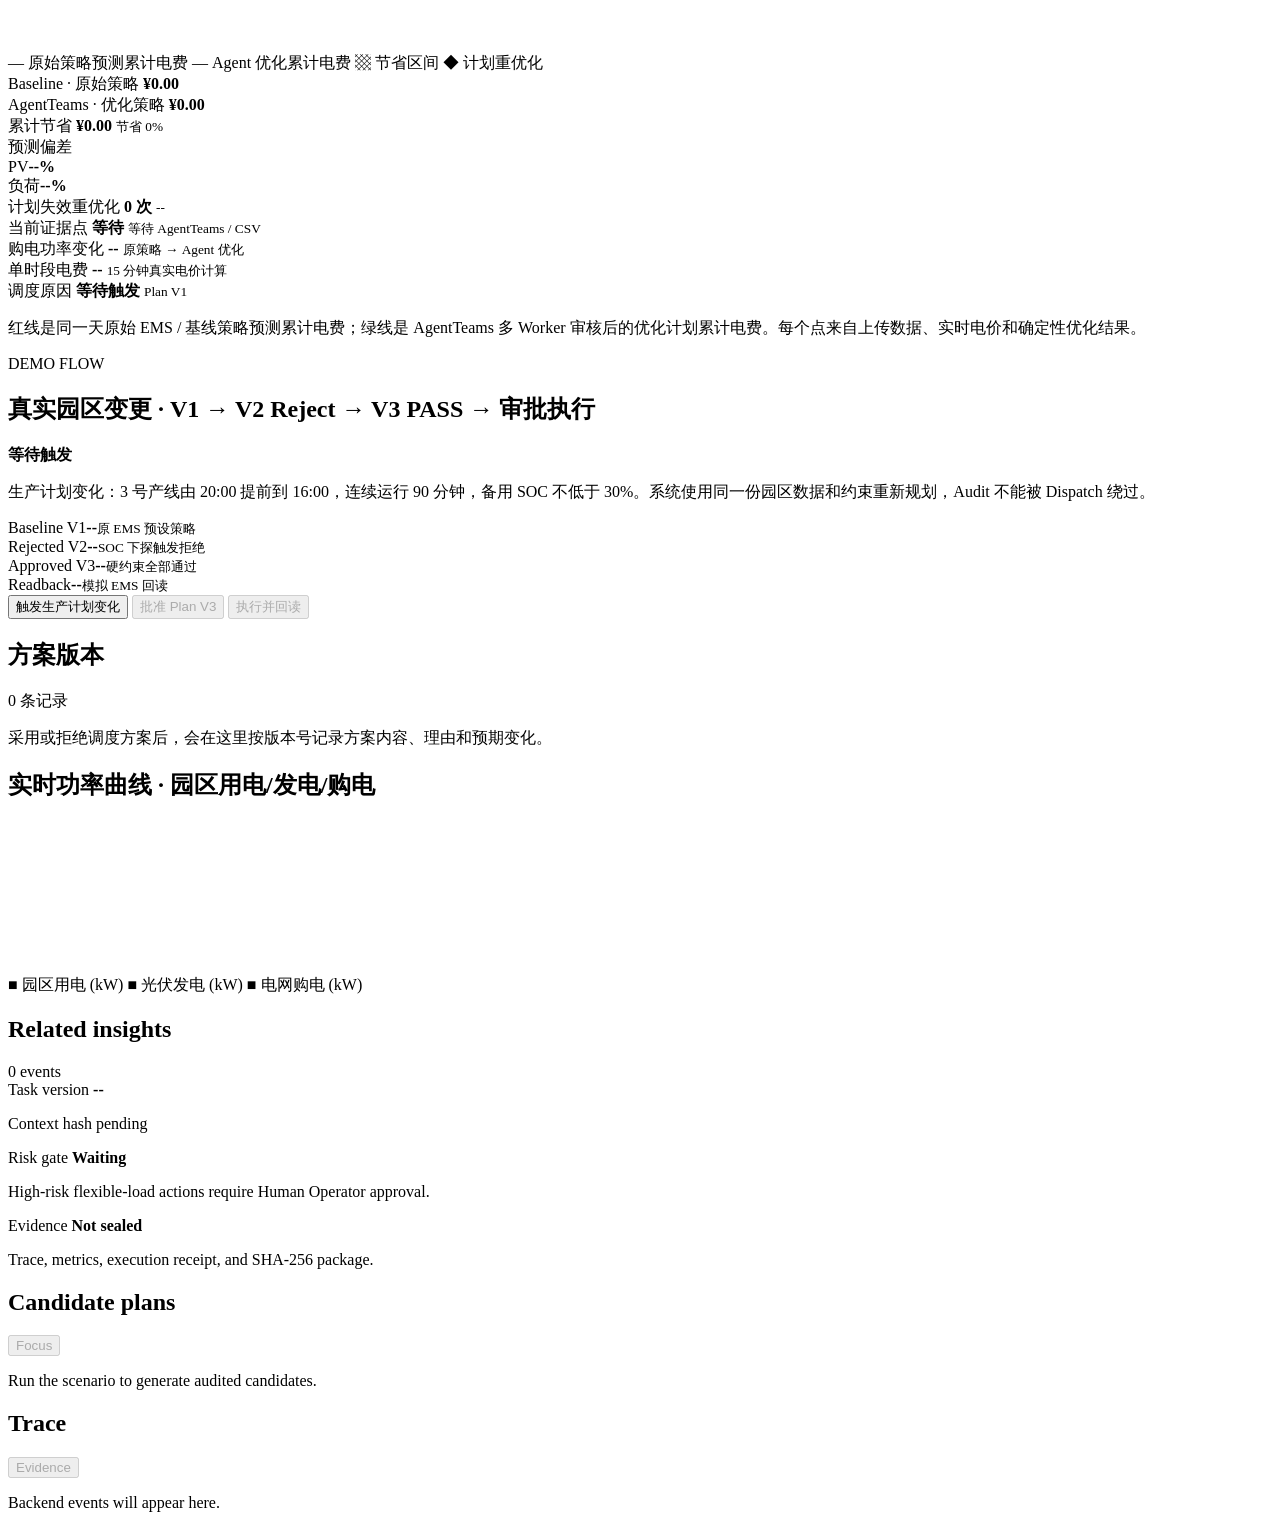
==== commit 044a7654: "Require live AgentTeams evidence for decision comparison" ====
--- a/src/energymesh/static/index.html
+++ b/src/energymesh/static/index.html
@@ -8,7 +8,7 @@
     <script>
       if (window.location.protocol === "file:") window.location.replace("http://127.0.0.1:8000/");
     </script>
-    <link rel="stylesheet" href="/static/styles.css?v=20260918-product-fix-v4" />
+    <link rel="stylesheet" href="/static/styles.css?v=20260918-truthful-agentteams-v5" />
   </head>
   <body>
     <main class="app-shell">
@@ -259,8 +259,8 @@
 
         <section class="cost-compare" aria-label="Parallel simulation cost comparison">
           <header>
-            <h2>AgentTeams 决策效果基线对比</h2>
-            <span id="parallel-status">等待数据</span>
+            <h2 id="cost-compare-title">基线 / 优化器仿真对比</h2>
+            <span id="parallel-status">等待真实 CSV 或 AgentTeams 事件</span>
           </header>
           <div class="cost-chart-layout">
             <div class="cost-chart-wrap">
@@ -581,6 +581,6 @@
       </form>
     </dialog>
     <div id="toast" role="status" aria-live="polite"></div>
-    <script type="module" src="/static/app.js?v=20260918-product-fix-v4"></script>
+    <script type="module" src="/static/app.js?v=20260918-truthful-agentteams-v5"></script>
   </body>
 </html>
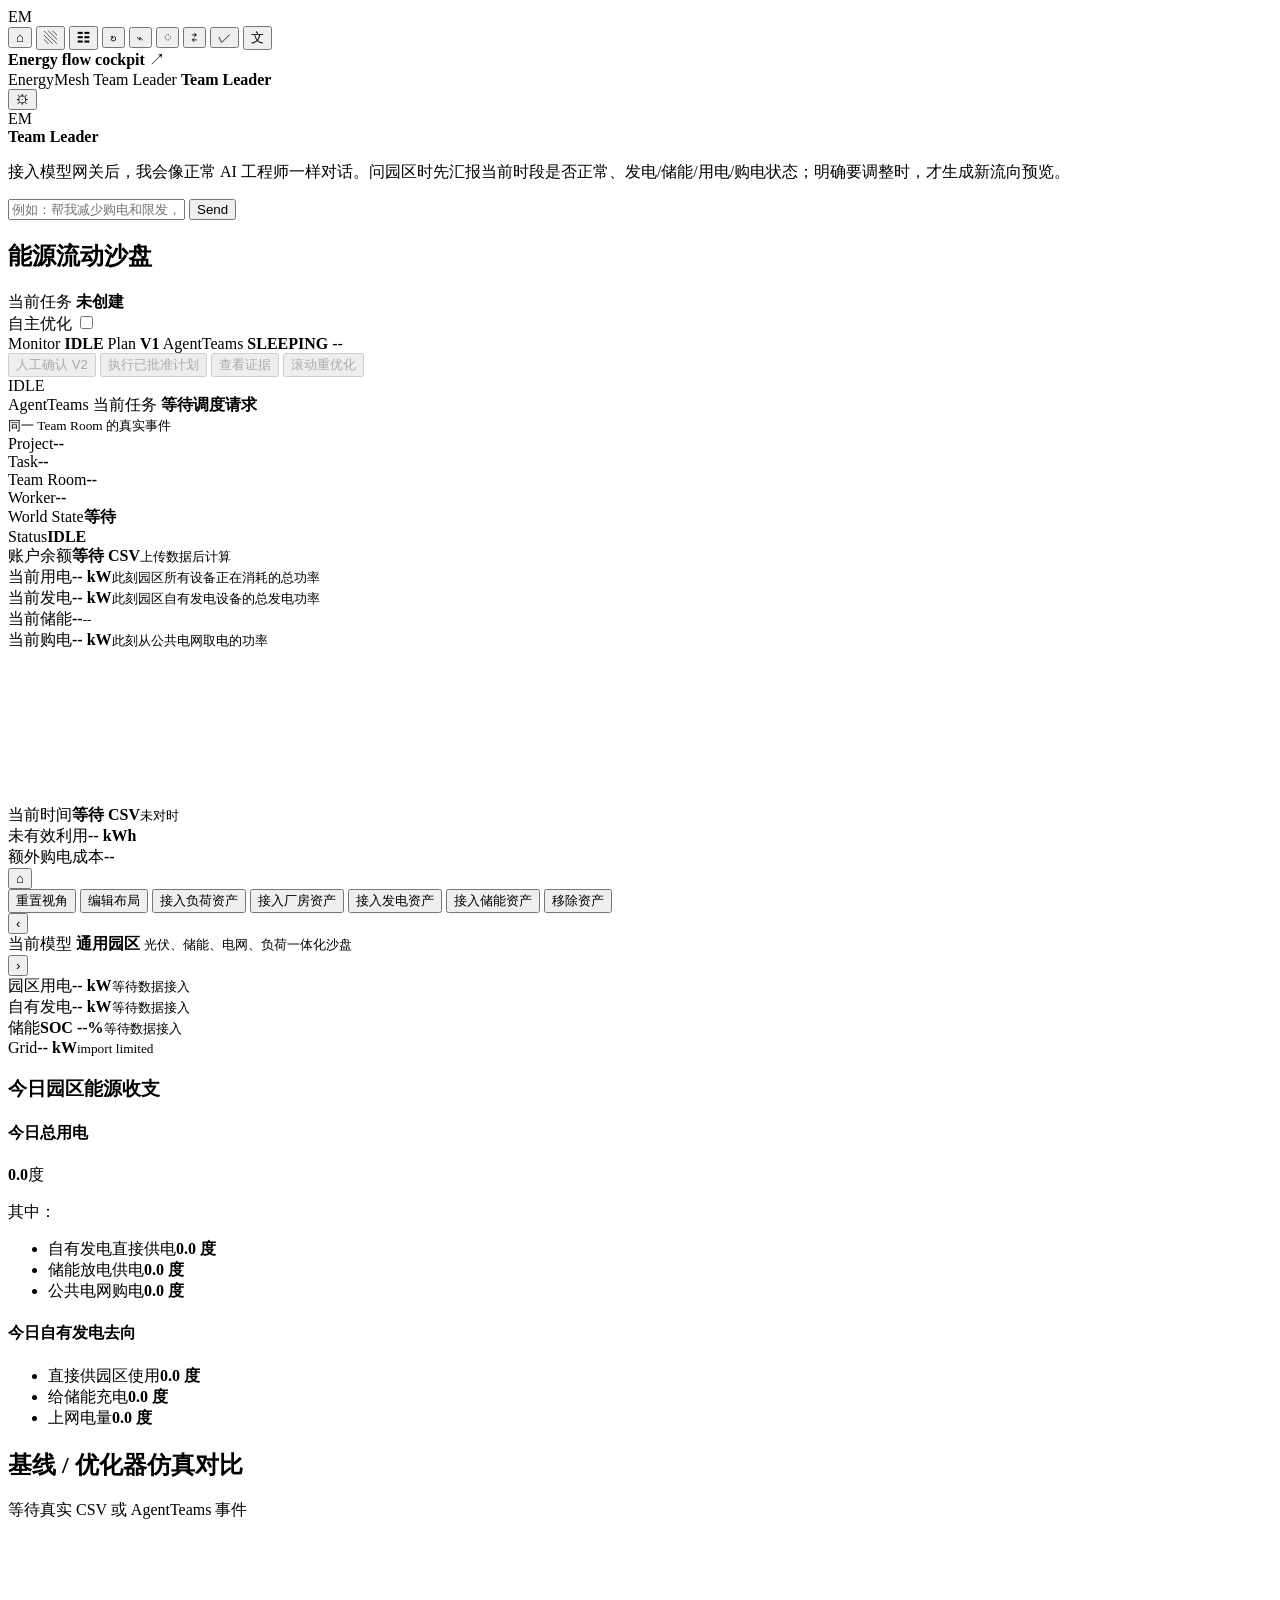
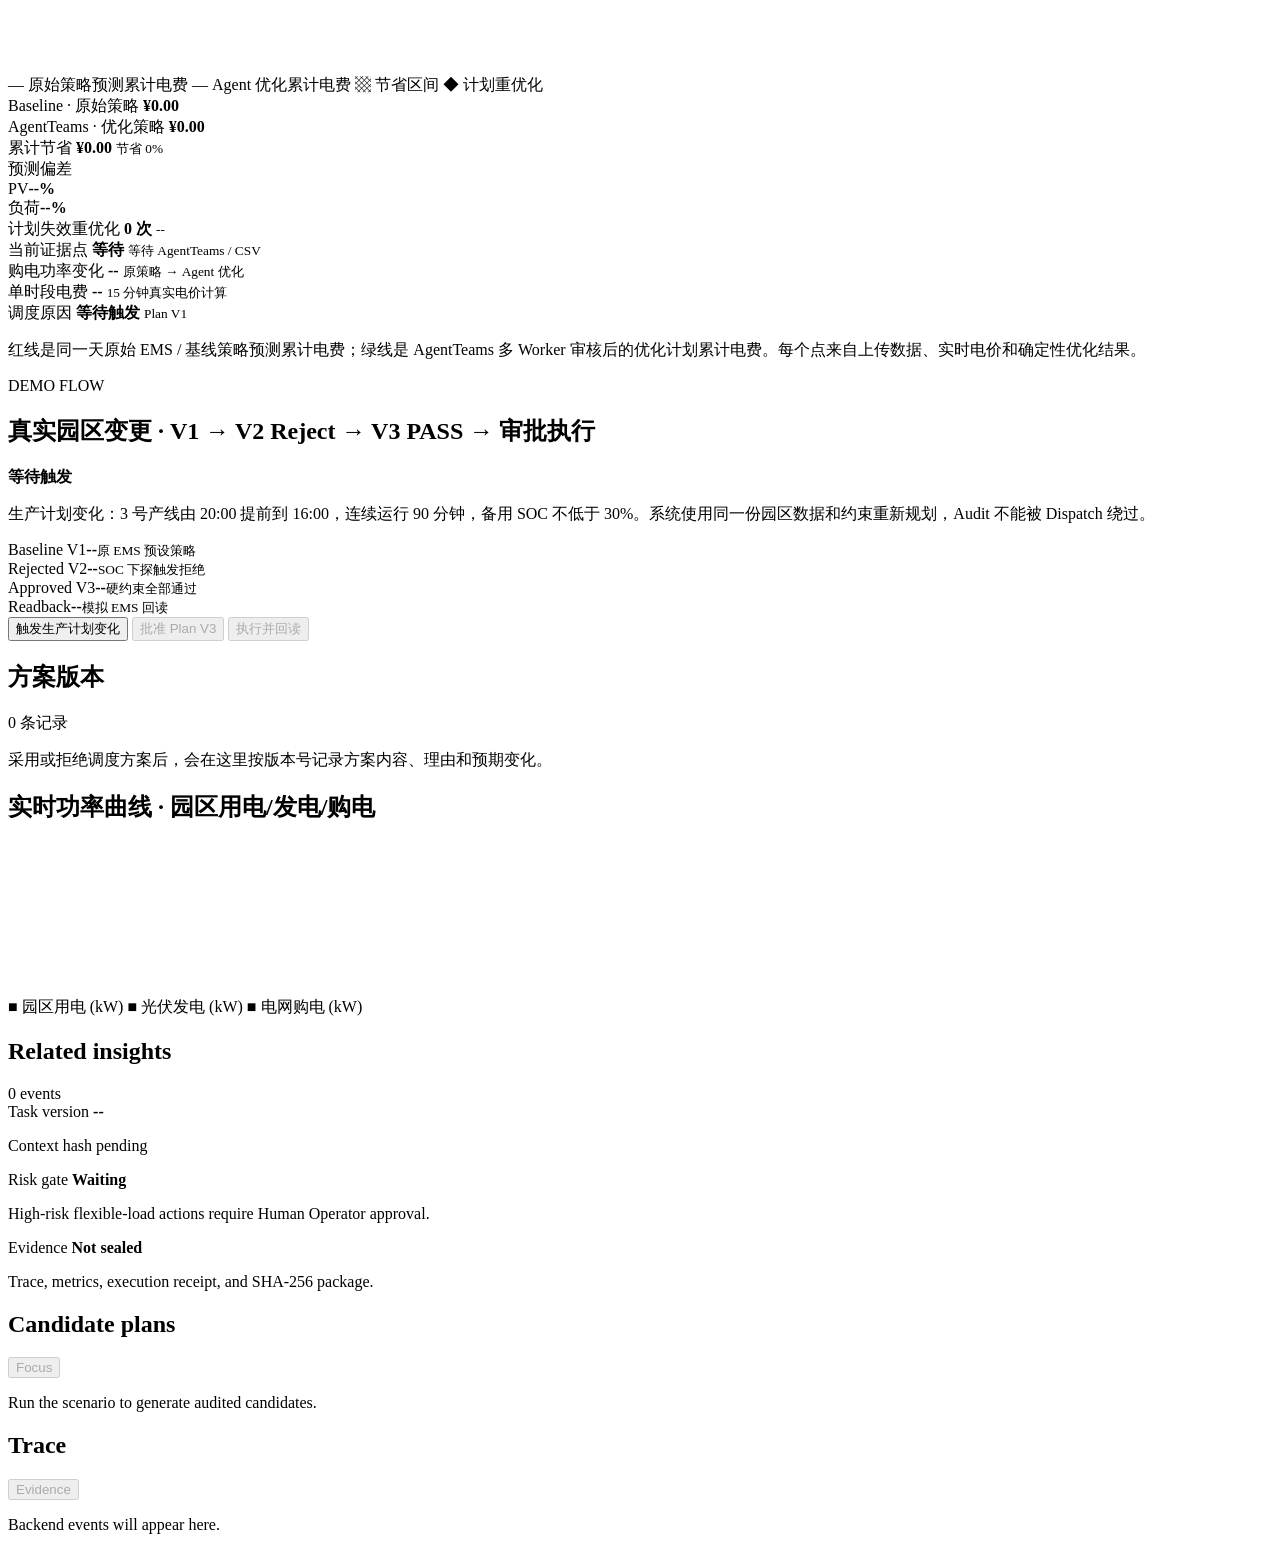
==== commit e1565505: "Stabilize public EnergyMesh AgentTeams demo" ====
--- a/src/energymesh/static/index.html
+++ b/src/energymesh/static/index.html
@@ -5,10 +5,12 @@
     <meta name="viewport" content="width=device-width, initial-scale=1" />
     <meta name="theme-color" content="#f6f8fb" />
     <title>EnergyMesh Agents · Workspace</title>
+    <link rel="icon" type="image/png" href="/static/energymesh-icon.png?v=20260919" />
+    <link rel="apple-touch-icon" href="/static/energymesh-icon.png?v=20260919" />
     <script>
       if (window.location.protocol === "file:") window.location.replace("http://127.0.0.1:8000/");
     </script>
-    <link rel="stylesheet" href="/static/styles.css?v=20260918-truthful-agentteams-v5" />
+    <link rel="stylesheet" href="/static/styles.css?v=20260919-cockpit-resizer-agentteams" />
   </head>
   <body>
     <main class="app-shell">
@@ -21,7 +23,7 @@
         <button id="nav-chat" class="rail-item" type="button" aria-label="AI chat" title="AI chat">⌁</button>
         <button id="nav-safety" class="rail-item" type="button" aria-label="Safety rollback" title="Safety rollback">◌</button>
         <button id="nav-connect" class="rail-item" type="button" aria-label="Connect energy data" title="连接能源数据">⇄</button>
-        <button id="nav-ops" class="rail-item" type="button" aria-label="Operations evidence" title="闭环证据">✓</button>
+        <button id="nav-ops" class="rail-item" type="button" aria-label="AgentTeams backend" title="AgentTeams 后台">✓</button>
         <button id="translate-button" class="rail-item translate-item" type="button" aria-label="Translate to Chinese" title="翻译为中文">文</button>
       </nav>
 
@@ -116,6 +118,8 @@
 
       </section>
 
+      <div id="workspace-resizer" class="workspace-resizer" role="separator" aria-orientation="vertical" aria-label="调整驾驶舱和沙盘宽度" tabindex="0"></div>
+
       <section class="visual-pane" aria-label="Dispatch visualization">
         <header class="visual-title">
           <div>
@@ -125,6 +129,11 @@
             <span data-i18n="taskLabel">当前任务</span>
             <strong id="task-id">未创建</strong>
           </div>
+          <label class="auto-optimize-toggle" title="普通优化器自动计算，不调用 Multi-Agent">
+            <span>自主优化</span>
+            <input id="auto-optimize-toggle" type="checkbox" role="switch" aria-label="自主优化" />
+            <i aria-hidden="true"></i>
+          </label>
         </header>
 
         <div class="control-bar">
@@ -581,6 +590,6 @@
       </form>
     </dialog>
     <div id="toast" role="status" aria-live="polite"></div>
-    <script type="module" src="/static/app.js?v=20260918-truthful-agentteams-v5"></script>
+    <script type="module" src="/static/app.js?v=20260919-cockpit-resizer-agentteams"></script>
   </body>
 </html>
